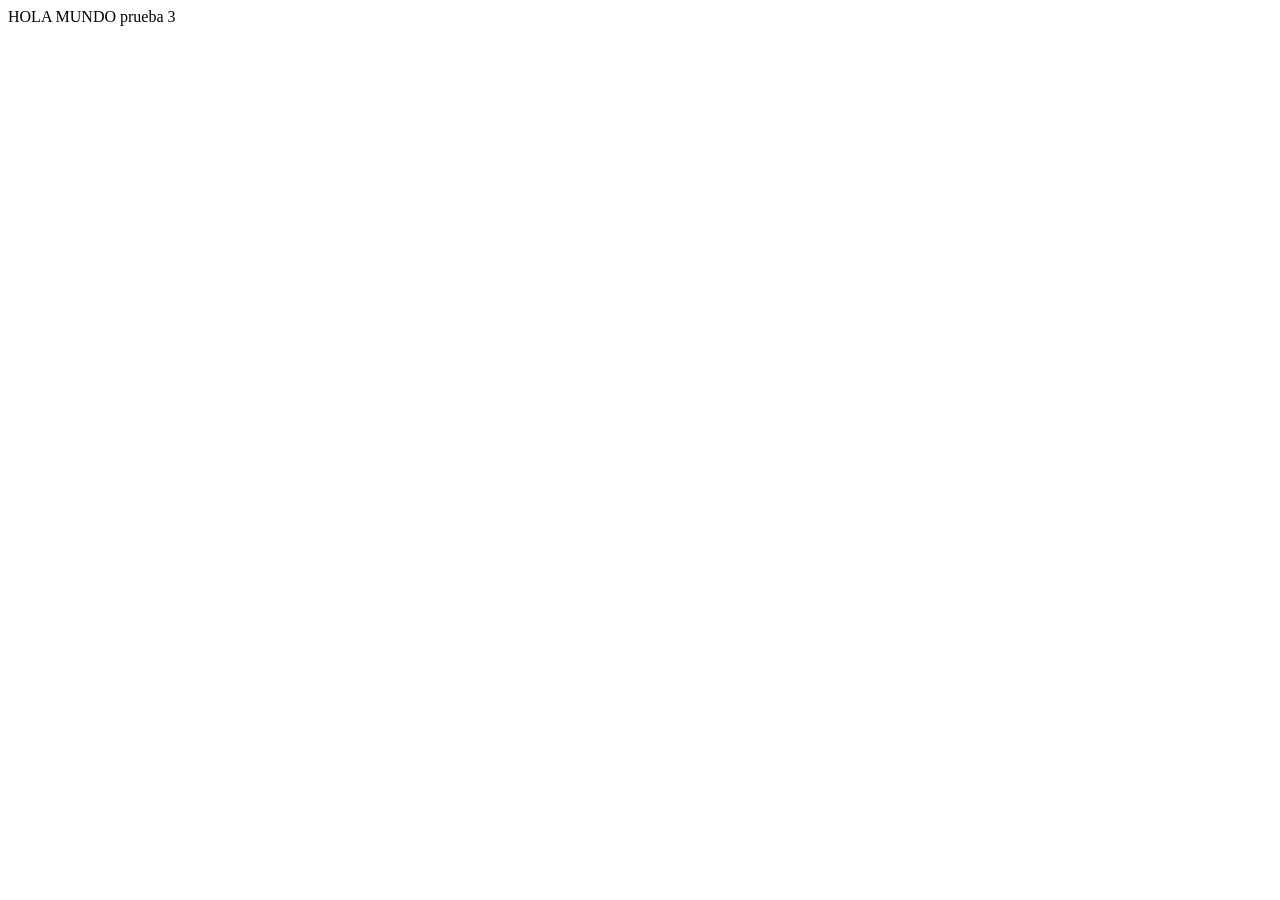
==== web/index.html @ a0c28006 "Revert cambio anterior" ====
<!DOCTYPE html>
<!--
Click nbfs://nbhost/SystemFileSystem/Templates/Licenses/license-default.txt to change this license
Click nbfs://nbhost/SystemFileSystem/Templates/JSP_Servlet/Html.html to edit this template
-->
<html>
    <head>
        <title>TODO supply a title</title>
        <meta charset="UTF-8">
        <meta name="viewport" content="width=device-width, initial-scale=1.0">
    </head>
    <body>
        <div>HOLA MUNDO prueba 3</div>
    </body>
</html>
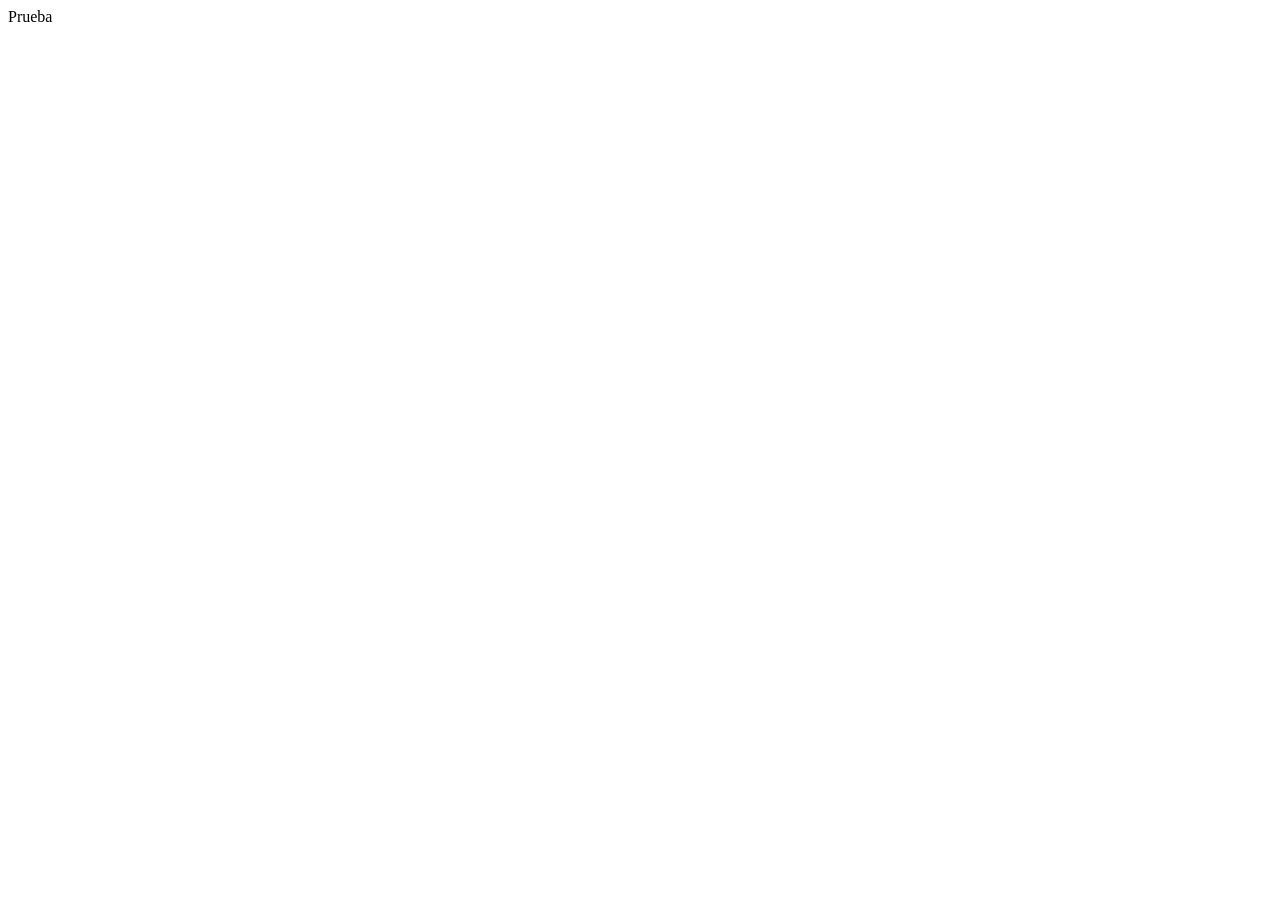
==== commit daac64e4: "prueba" ====
--- a/web/index.html
+++ b/web/index.html
@@ -10,6 +10,6 @@
         <meta name="viewport" content="width=device-width, initial-scale=1.0">
     </head>
     <body>
-        <div>HOLA MUNDO prueba 3</div>
+        <div>Prueba</div>
     </body>
 </html>
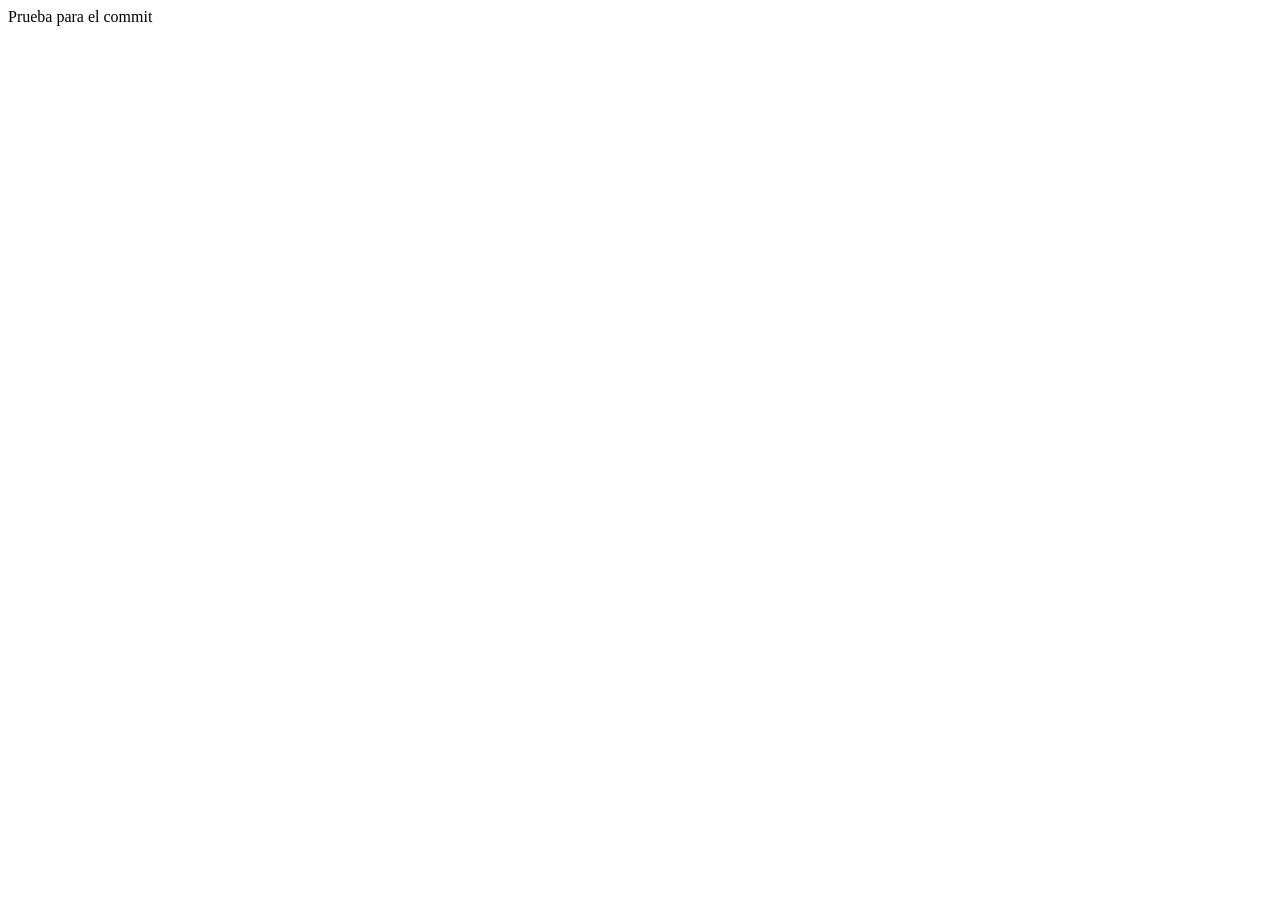
==== commit cdc16de4: "prueab de commir" ====
--- a/web/index.html
+++ b/web/index.html
@@ -10,6 +10,6 @@
         <meta name="viewport" content="width=device-width, initial-scale=1.0">
     </head>
     <body>
-        <div>Prueba</div>
+        <div>Prueba para el commit</div>
     </body>
 </html>
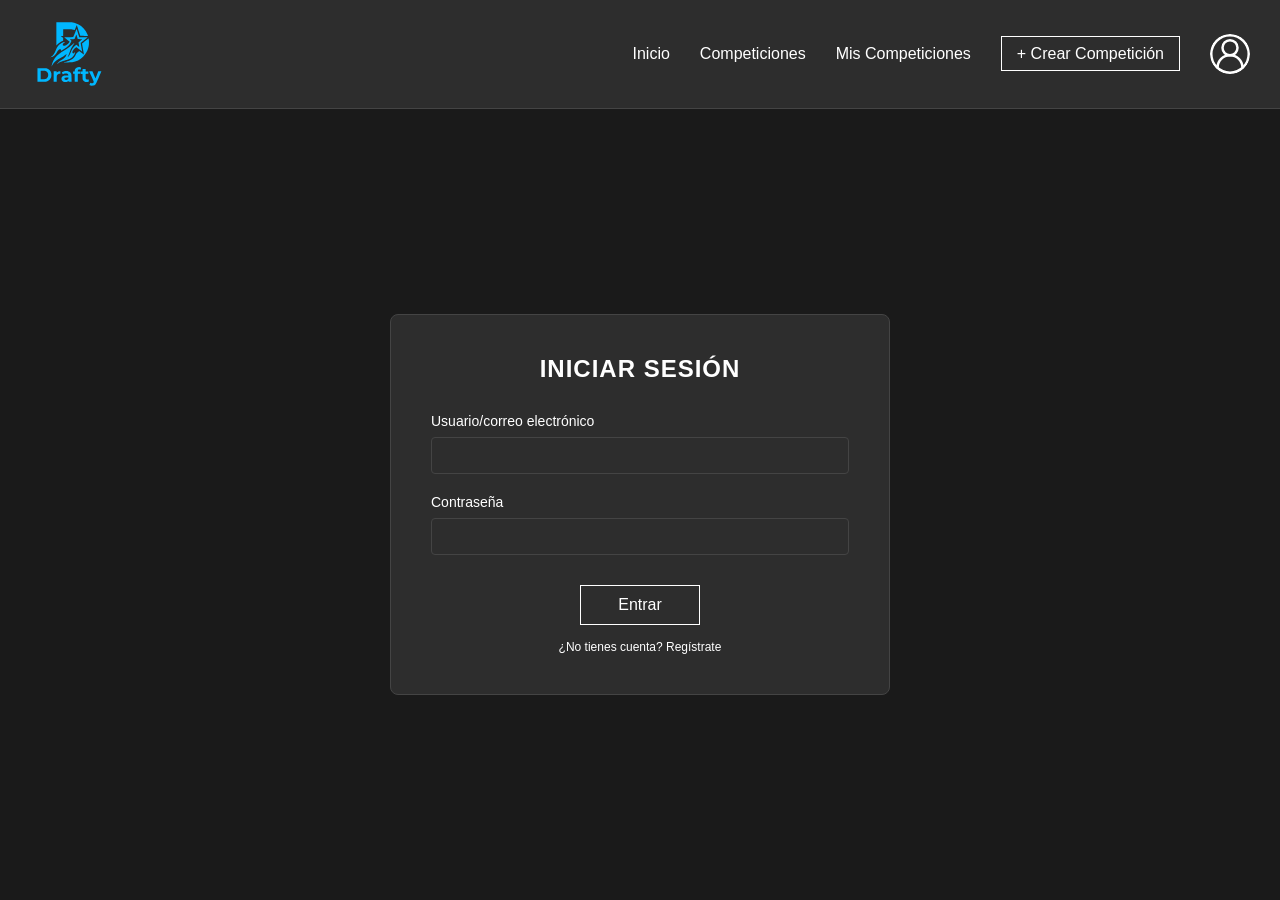
==== commit 3d4fe8ba: "fixing" ====
--- a/web/index.html
+++ b/web/index.html
@@ -1,15 +1,51 @@
 <!DOCTYPE html>
-<!--
-Click nbfs://nbhost/SystemFileSystem/Templates/Licenses/license-default.txt to change this license
-Click nbfs://nbhost/SystemFileSystem/Templates/JSP_Servlet/Html.html to edit this template
--->
-<html>
-    <head>
-        <title>TODO supply a title</title>
-        <meta charset="UTF-8">
-        <meta name="viewport" content="width=device-width, initial-scale=1.0">
-    </head>
-    <body>
-        <div>Prueba para el commit</div>
-    </body>
-</html>
+<html lang="es">
+<head>
+    <meta charset="UTF-8">
+    <meta name="viewport" content="width=device-width, initial-scale=1.0">
+    <title>Drafty - Inicio Sesión</title>
+    <link rel="stylesheet" href="styles.css">
+</head>
+<body>
+
+    <header>
+        <div class="logo-box">
+            <img src="logo.svg" alt="Logo Drafty" class="img-logo">
+        </div>
+        <nav>
+            <ul>
+                <li><a href="inicio.html">Inicio</a></li>
+                <li><a href="competiciones.html">Competiciones</a></li>
+                <li><a href="mis_competiciones.html">Mis Competiciones</a></li>
+                <li><a href="crear_competicion.html" class="btn-crear">+ Crear Competición</a></li>
+                <li>
+                    <a href="#" class="icono-perfil" aria-label="Perfil">
+                        <img src="perfil.svg" alt="Perfil" class="img-perfil">
+                    </a>
+                </li>
+            </ul>
+        </nav>
+    </header>
+
+    <main>
+        <div class="iniciar-sesion">
+            <h2>INICIAR SESIÓN</h2>
+            <form action="#" method="POST">
+                <div class="grupo-input">
+                    <label for="username">Usuario/correo electrónico</label>
+                    <input type="text" id="username" name="username" required>
+                </div>
+                <div class="grupo-input">
+                    <label for="password">Contraseña</label>
+                    <input type="password" id="password" name="password" required>
+                </div>
+                <button type="submit" class="btn-entrar">Entrar</button>
+            </form>
+            <div class="debajo-formulario">
+                <a href="registro.html">¿No tienes cuenta? Regístrate</a>
+            </div>
+        </div>
+    </main>
+
+</body>
+</html>
--- a/web/styles.css
+++ b/web/styles.css
@@ -0,0 +1,568 @@
+/* styles.css */
+:root {
+    --bg-color: #1a1a1a;
+    --header-bg: #2d2d2d;
+    --text-color: #ffffff;
+    --accent-color: #4CAF50; /* Color verde de ejemplo para botones, podéis cambiarlo */
+    --border-color: #444;
+}
+
+* {
+    margin: 0;
+    padding: 0;
+    box-sizing: border-box;
+    font-family: 'Segoe UI', Tahoma, Geneva, Verdana, sans-serif;
+}
+
+body {
+    background-color: var(--bg-color);
+    color: var(--text-color);
+    min-height: 100vh;
+    display: flex;
+    flex-direction: column;
+}
+
+/* --- HEADER COMÚN --- */
+header {
+    background-color: var(--header-bg);
+    padding: 20px 30px;
+    display: flex;
+    justify-content: space-between;
+    align-items: center;
+    border-bottom: 1px solid var(--border-color);
+}
+
+.logo-box {
+    border: none;
+    padding: 0;
+    font-size: 24px;
+    font-weight: bold;
+    letter-spacing: 2px;
+    display: flex;
+    align-items: center;
+}
+
+.img-logo {
+    height: 68px;
+    width: auto;
+    display: block;
+}
+
+nav ul {
+    display: flex;
+    list-style: none;
+    gap: 30px;
+    align-items: center;
+}
+
+nav a {
+    color: var(--text-color);
+    text-decoration: none;
+    font-size: 16px;
+    transition: color 0.3s;
+}
+
+nav a:hover {
+    color: var(--accent-color);
+}
+
+.btn-crear {
+    border: 1px solid var(--text-color);
+    padding: 8px 15px;
+    background: transparent;
+    color: var(--text-color);
+    cursor: pointer;
+}
+
+.btn-crear:hover {
+    background-color: var(--text-color);
+    color: var(--header-bg);
+}
+
+.icono-perfil {
+    width: 40px;
+    height: 40px;
+    border-radius: 50%;
+    border: none;
+    display: flex;
+    justify-content: center;
+    align-items: center;
+    font-size: 20px;
+    cursor: pointer;
+}
+
+.img-perfil {
+    width: 100%;
+    height: 100%;
+    border-radius: 50%;
+    object-fit: cover;
+    display: block;
+}
+
+/* --- CONTENEDOR PRINCIPAL --- */
+main {
+    flex: 1;
+    display: flex;
+    justify-content: center;
+    align-items: center;
+    padding: 20px;
+}
+
+/* --- ESTILOS COMPARTIDOS PARA FORMULARIOS --- */
+.iniciar-sesion {
+    border: 1px solid var(--border-color);
+    padding: 40px;
+    border-radius: 8px;
+    width: 100%;
+    max-width: 500px;
+    background-color: var(--header-bg);
+}
+
+.iniciar-sesion h2 {
+    text-align: center;
+    margin-bottom: 30px;
+    font-size: 24px;
+    letter-spacing: 1px;
+}
+
+.grupo-input {
+    margin-bottom: 20px;
+}
+
+.grupo-input label {
+    display: block;
+    margin-bottom: 8px;
+    font-size: 14px;
+}
+
+.grupo-input input {
+    width: 100%;
+    padding: 10px;
+    background-color: transparent;
+    border: 1px solid var(--border-color);
+    color: var(--text-color);
+    border-radius: 4px;
+}
+
+.btn-entrar {
+    display: block;
+    width: 120px;
+    margin: 30px auto 15px;
+    padding: 10px;
+    background-color: transparent;
+    border: 1px solid var(--text-color);
+    color: var(--text-color);
+    cursor: pointer;
+    font-size: 16px;
+}
+
+.btn-entrar:hover {
+    background-color: var(--text-color);
+    color: var(--bg-color);
+}
+
+.debajo-formulario {
+    text-align: center;
+    font-size: 12px;
+}
+
+.debajo-formulario a {
+    color: var(--text-color);
+    text-decoration: underline;
+}
+
+/* --- LAYOUT A DOS COLUMNAS (Sidebar + Contenido) --- */
+.layout-sidebar-main {
+    display: flex;
+    gap: 20px;
+    width: 100%;
+    max-width: 1200px;
+    margin: 0 auto;
+    align-items: stretch; /* Para que sidebar y contenido midan lo mismo de alto */
+    padding: 20px;
+}
+
+/* --- BARRA LATERAL (Filtros y Búsqueda) --- */
+.sidebar {
+    flex: 0 0 250px; /* Ancho fijo de 250px */
+    display: flex;
+    flex-direction: column;
+    gap: 15px;
+}
+
+.search-bar {
+    border: 1px solid var(--border-color);
+    padding: 15px;
+    background-color: var(--header-bg);
+    text-align: center;
+}
+
+.search-bar input {
+    width: 100%;
+    padding: 8px;
+    background-color: transparent;
+    border: 1px solid var(--border-color);
+    color: var(--text-color);
+}
+
+.filters-box {
+    border: 1px solid var(--border-color);
+    padding: 20px;
+    background-color: var(--header-bg);
+    flex: 1; /* Ocupa el resto del espacio disponible */
+    display: flex;
+    justify-content: center;
+    align-items: center;
+    text-align: center;
+    font-size: 24px;
+    font-weight: bold;
+}
+
+/* --- ÁREA DE CONTENIDO (Listas de competiciones) --- */
+.content-area {
+    flex: 1; /* Ocupa todo el espacio restante a la derecha */
+    display: flex;
+    flex-direction: column;
+    gap: 20px;
+}
+
+.panel {
+    border: 1px solid var(--border-color);
+    background-color: var(--header-bg);
+    display: flex;
+    flex-direction: column;
+    flex: 1; /* Para que ambas cajas se repartan el alto por igual */
+}
+
+.panel-header {
+    border-bottom: 1px solid var(--border-color);
+    padding: 10px;
+    text-align: center;
+    font-size: 14px;
+    font-weight: bold;
+    letter-spacing: 1px;
+}
+
+.panel-content {
+    padding: 15px;
+    flex: 1;
+}
+
+.competition-list {
+    list-style: none;
+}
+
+.competition-list a,
+.competition-list a:visited {
+    color: inherit;
+    text-decoration: none;
+}
+
+.competition-list a:hover,
+.competition-list a:active {
+    color: var(--accent-color);
+    text-decoration: none;
+}
+
+.competition-list li {
+    padding: 8px 0;
+    font-size: 14px;
+    cursor: pointer;
+}
+
+.competition-list li:hover {
+    color: var(--accent-color);
+}
+
+/* --- ESTILOS ESPECÍFICOS: COMPETICIÓN SELECCIONADA --- */
+
+/* Barra lateral de acciones (Izquierda) */
+.competition-info {
+    text-align: center;
+    border: 1px solid var(--border-color);
+    padding: 20px;
+    background-color: var(--header-bg);
+    flex: 1; /* Para que ocupe todo el alto disponible si es necesario */
+    display: flex;
+    flex-direction: column;
+    gap: 15px;
+}
+
+.competition-info h3 {
+    font-size: 20px;
+    margin-bottom: 10px;
+}
+
+.competition-info p {
+    font-size: 16px;
+    color: var(--accent-color);
+    margin-bottom: 20px;
+}
+
+.btn-sidebar {
+    display: block;
+    width: 100%;
+    padding: 12px 10px;
+    background-color: transparent;
+    border: 1px solid var(--text-color);
+    color: var(--text-color);
+    cursor: pointer;
+    font-size: 14px;
+    text-decoration: none;
+    text-align: center;
+    transition: all 0.3s ease;
+}
+
+.btn-sidebar:hover {
+    background-color: var(--text-color);
+    color: var(--bg-color);
+}
+
+.btn-sidebar small {
+    display: block;
+    font-size: 10px;
+    margin-top: 4px;
+    opacity: 0.7;
+}
+
+/* Tablas de datos (Derecha) */
+.data-table {
+    width: 100%;
+    border-collapse: collapse;
+    margin-top: 10px;
+    font-size: 14px;
+}
+
+.data-table th,
+.data-table td {
+    border: 1px solid var(--border-color);
+    padding: 10px;
+    text-align: center;
+}
+
+.data-table th {
+    background-color: rgba(255, 255, 255, 0.05);
+    font-weight: bold;
+    text-transform: uppercase;
+    font-size: 12px;
+}
+
+.data-table tbody tr:hover {
+    background-color: rgba(255, 255, 255, 0.1);
+}
+
+/* Alinear a la izquierda el nombre del equipo en la tabla */
+.data-table td.text-left,
+.data-table th.text-left {
+    text-align: left;
+}
+
+/* --- ESTILOS ESPECÍFICOS: MENÚ INICIO --- */
+
+.home-layout {
+    display: flex;
+    flex-direction: column;
+    gap: 30px;
+    width: 100%;
+    max-width: 1000px;
+    margin: 0 auto;
+    padding: 20px;
+}
+
+.banner-panel {
+    background-color: var(--header-bg);
+    border: 1px solid var(--border-color);
+    display: flex;
+    flex-direction: column;
+    align-items: center;
+    justify-content: center;
+    min-height: 250px; /* Altura grande para que destaque */
+    text-align: center;
+    position: relative;
+}
+
+.banner-panel h2 {
+    font-size: 28px;
+    letter-spacing: 2px;
+    margin-bottom: 10px;
+}
+
+.banner-panel p {
+    font-size: 18px;
+    opacity: 0.8;
+}
+
+/* Flechas del carrusel de noticias */
+.flecha-carrusel {
+    position: absolute;
+    top: 50%;
+    transform: translateY(-50%);
+    background: transparent;
+    border: none;
+    color: var(--text-color);
+    font-size: 40px;
+    cursor: pointer;
+    padding: 10px 20px;
+    transition: color 0.3s;
+}
+
+.flecha-carrusel:hover {
+    color: var(--accent-color);
+}
+
+.flecha-carrusel.left {
+    left: 20px;
+}
+
+.flecha-carrusel.right {
+    right: 20px;
+}
+
+.grupo-input input, 
+.grupo-input select {
+    width: 100%;
+    padding: 10px;
+    background-color: transparent;
+    border: 1px solid var(--border-color);
+    color: var(--text-color);
+    border-radius: 4px;
+}
+
+/* --- ESTILOS PARA EL PERFIL DE USUARIO --- */
+
+.cabecera-perfil {
+    text-align: center;
+    margin-bottom: 25px;
+}
+
+.foto-perfil-grande {
+    width: 100px;
+    height: 100px;
+    border-radius: 50%;
+    background-color: var(--header-bg); /* Por si no carga la imagen */
+    border: 2px solid var(--text-color);
+    object-fit: cover;
+    margin-bottom: 10px;
+}
+
+.enlace-cambiar-foto {
+    display: block;
+    color: var(--accent-color); /* Usa el verde que definiste */
+    font-size: 14px;
+    text-decoration: none;
+}
+
+.enlace-cambiar-foto:hover {
+    text-decoration: underline;
+}
+/* --- ESTILOS PARA EL POPUP (MODAL) --- */
+
+/* La capa oscura que tapa toda la pantalla de fondo */
+.fondo-modal {
+    position: fixed; /* Esto hace que se quede fijo en la pantalla */
+    top: 0;
+    left: 0;
+    width: 100%;
+    height: 100%;
+    background-color: rgba(0, 0, 0, 0.8); 
+    display: flex;
+    justify-content: center;
+    align-items: center;
+    z-index: 1000; 
+    
+    /* El truco: Oculto por defecto */
+    visibility: hidden;
+    opacity: 0;
+    transition: visibility 0s, opacity 0.3s ease;
+}
+
+/* Cuando le das al botón, se vuelve visible */
+.fondo-modal:target {
+    visibility: visible;
+    opacity: 1;
+}
+
+/* Ajustes para el cuadrado interior */
+.contenido-modal {
+    position: relative;
+    width: 100%;
+    max-width: 500px;
+    margin: 20px;
+}
+
+/* La 'X' de cerrar */
+.cerrar-modal {
+    position: absolute;
+    top: 15px;
+    right: 20px;
+    color: var(--text-color);
+    font-size: 28px;
+    text-decoration: none;
+    font-weight: bold;
+}
+
+.cerrar-modal:hover {
+    color: var(--accent-color);
+}
+
+/* Asegura que la sidebar de info de equipo tenga un estilo limpio */
+.competition-info {
+    text-align: center;
+    border: 1px solid var(--border-color);
+    padding: 20px;
+    background-color: var(--header-bg);
+    display: flex;
+    flex-direction: column;
+    gap: 15px;
+}
+
+/* Mejora visual para las filas de la tabla de integrantes */
+.data-table td {
+    vertical-align: middle;
+}
+
+/* Estilo para links de acción dentro de la tabla (como 'Expulsar') */
+.data-table a {
+    text-decoration: none;
+    text-transform: uppercase;
+    font-weight: bold;
+}
+
+.data-table a:hover {
+    text-decoration: underline;
+}
+
+/* Ajuste para el layout cuando la sidebar es muy corta */
+.layout-sidebar-main {
+    align-items: flex-start; /* Evita que la sidebar se estire innecesariamente */
+}
+
+/* 1. Regla Global: Forzar que todos los enlaces mantengan el color de texto */
+a, 
+a:link, 
+a:visited, 
+a:hover, 
+a:active {
+    color: inherit; /* Hereda el color blanco definido en el body/contenedor */
+    text-decoration: none; /* Quita el subrayado por defecto si no lo quieres */
+}
+
+/* 2. Mantener el color en los botones de la sidebar y navegación */
+.btn-sidebar:visited,
+.nav-links a:visited,
+.competition-list a:visited {
+    color: var(--text-color) !important;
+}
+
+/* 3. Asegurar que el efecto Hover siga funcionando (esto va DESPUÉS de lo anterior) */
+nav a:hover,
+.competition-list li:hover,
+.competition-list a:hover,
+.enlace-cambiar-foto:hover {
+    color: var(--accent-color) !important;
+}
+
+/* 4. Específicamente para los enlaces de "Expulsar" o botones rojos */
+a[style*="color: #ff4444"]:visited {
+    color: #ff4444 !important;
+}
